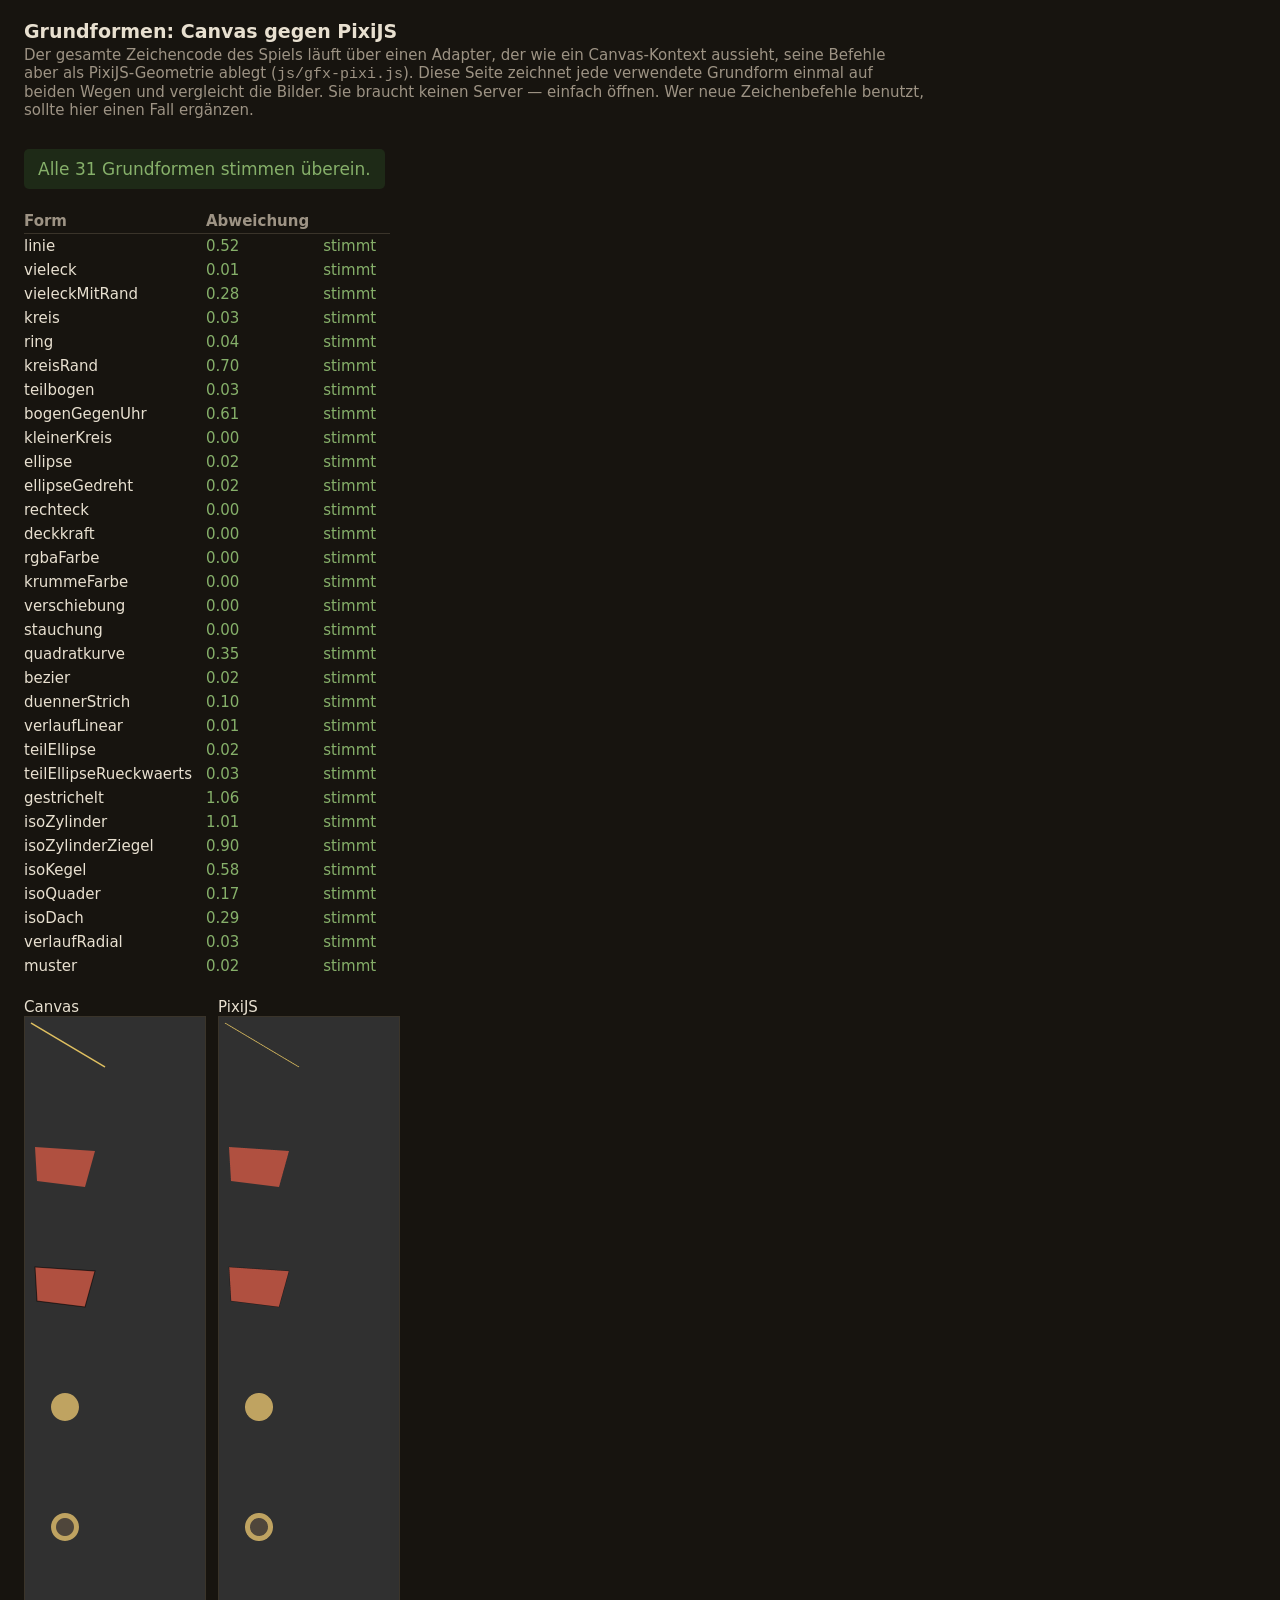
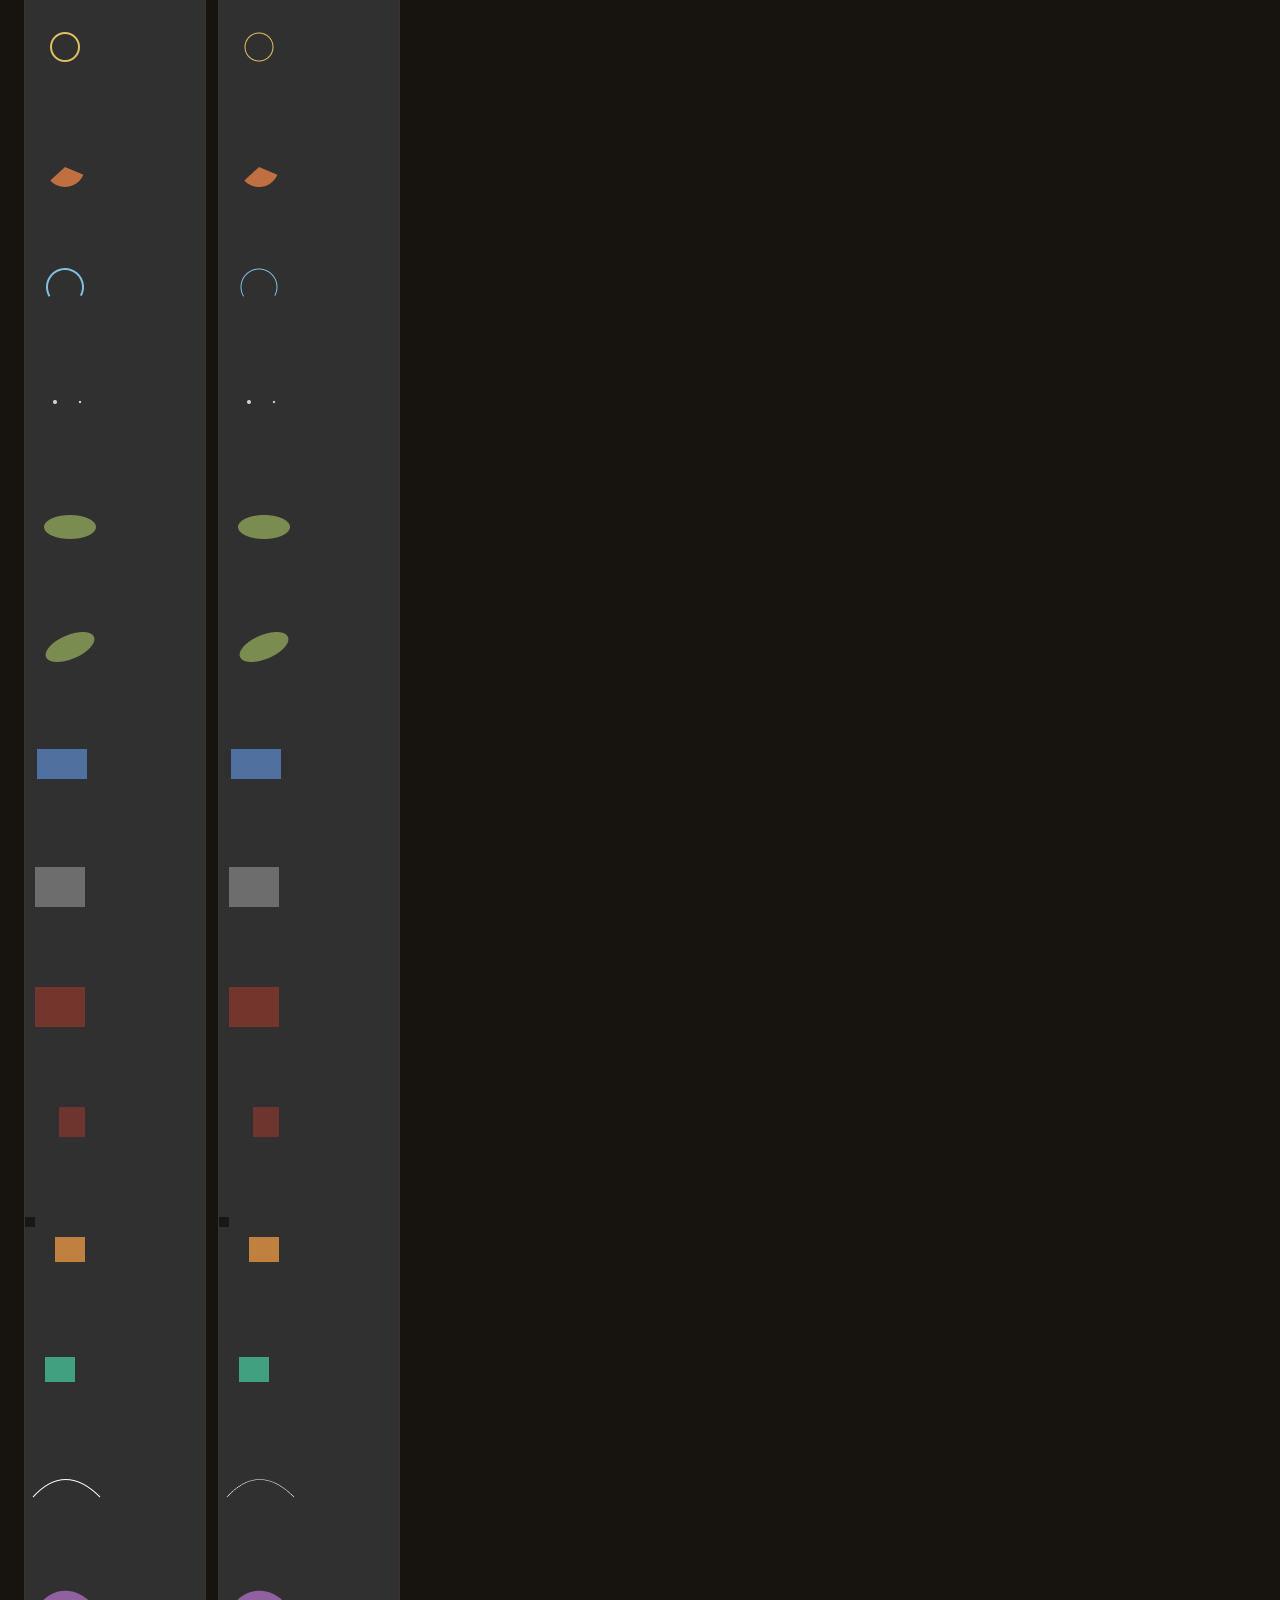
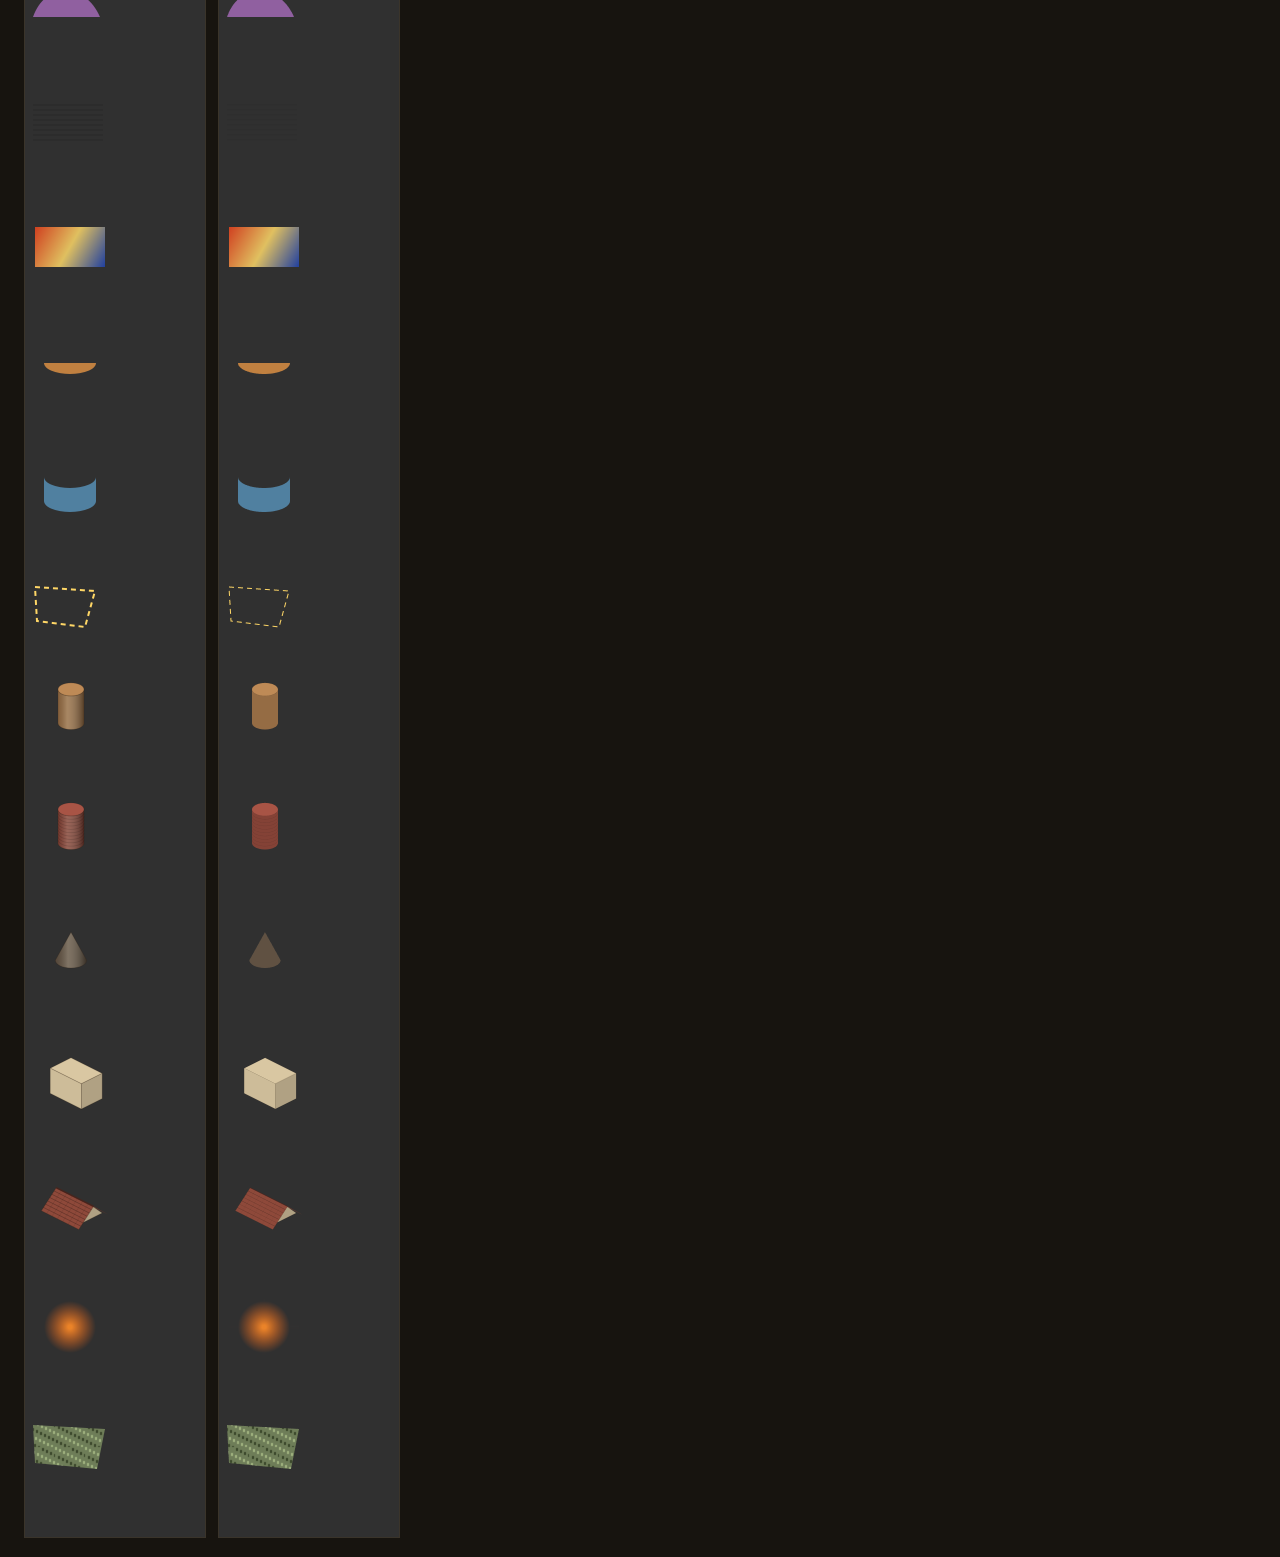
==== tools/formen-test.html @ 8a4fbda0 "Stadt auf PixiJS, Ostviertel mit neuer Mauer und Wassergraben Das Zeichnen läuft jetzt über die Graf" ====
<!DOCTYPE html>
<html lang="de">
<head>
<meta charset="utf-8">
<title>Grundformen: Canvas gegen PixiJS</title>
<style>
  body { font: 15px system-ui, sans-serif; background: #17140f; color: #e8e0d0; margin: 0; padding: 20px 24px; }
  h1 { font-size: 19px; margin: 0 0 4px; }
  p.hin { color: #9d9384; margin: 0 0 16px; max-width: 60em; }
  table { border-collapse: collapse; }
  td, th { padding: 3px 14px 3px 0; text-align: left; }
  th { color: #9d9384; font-weight: 600; border-bottom: 1px solid #3a342a; }
  .gut { color: #86b06a; } .schlecht { color: #d07a5a; font-weight: 700; }
  #urteil { font-size: 17px; margin: 14px 0 20px; padding: 10px 14px; border-radius: 5px; display: inline-block; }
  #urteil.gut { background: #1e2a17; } #urteil.schlecht { background: #2f1b14; }
  canvas { border: 1px solid #3a342a; vertical-align: top; }
  .bilder { margin-top: 20px; display: flex; gap: 12px; }
</style>
</head>
<body>
<h1>Grundformen: Canvas gegen PixiJS</h1>
<p class="hin">Der gesamte Zeichencode des Spiels läuft über einen Adapter, der wie ein Canvas-Kontext aussieht,
seine Befehle aber als PixiJS-Geometrie ablegt (<code>js/gfx-pixi.js</code>). Diese Seite zeichnet jede verwendete
Grundform einmal auf beiden Wegen und vergleicht die Bilder. Sie braucht keinen Server — einfach öffnen.
Wer neue Zeichenbefehle benutzt, sollte hier einen Fall ergänzen.</p>
<div id="urteil">messe …</div>
<div id="tabelle"></div>
<div class="bilder"><div><div>Canvas</div><canvas id="ca"></canvas></div><div><div>PixiJS</div><canvas id="px"></canvas></div></div>

<script src="../lib/pixi.min.js"></script>
<script>
'use strict';
const HK = { clamp: (v, a, b) => Math.max(a, Math.min(b, v)) };
</script>
<script src="../js/gfx-pixi.js"></script>
<script src="../js/iso.js"></script>
<script>'use strict'; const I = HK.Iso; I.OX = 46; I.OY = 26;</script>
<script>
'use strict';
const W = 180, H = 120, S = 2.0;

/* Jeder Fall zeichnet in Nutzerkoordinaten; der Maßstab steckt in der Lage, wie in der Szene */
const faelle = {
  linie: c => { c.strokeStyle = '#e0c060'; c.lineWidth = 1.5; c.beginPath(); c.moveTo(6, 6); c.lineTo(80, 50); c.stroke(); },
  vieleck: c => { c.fillStyle = '#b05040'; c.beginPath(); c.moveTo(10, 10); c.lineTo(70, 14); c.lineTo(60, 50); c.lineTo(12, 44); c.closePath(); c.fill(); },
  vieleckMitRand: c => { c.fillStyle = '#b05040'; c.strokeStyle = 'rgba(0,0,0,0.6)'; c.lineWidth = 1; c.beginPath(); c.moveTo(10, 10); c.lineTo(70, 14); c.lineTo(60, 50); c.lineTo(12, 44); c.closePath(); c.fill(); c.stroke(); },
  kreis: c => { c.fillStyle = '#bfa361'; c.beginPath(); c.arc(40, 30, 14, 0, 6.28); c.fill(); },
  ring: c => { c.fillStyle = '#bfa361'; c.beginPath(); c.arc(40, 30, 14, 0, 6.28); c.fill(); c.fillStyle = '#4f463b'; c.beginPath(); c.arc(40, 30, 9, 0, 6.28); c.fill(); },
  kreisRand: c => { c.strokeStyle = '#e0c060'; c.lineWidth = 2; c.beginPath(); c.arc(40, 30, 14, 0, 6.28); c.stroke(); },
  teilbogen: c => { c.fillStyle = '#c07040'; c.beginPath(); c.moveTo(40, 30); c.arc(40, 30, 20, 0.4, 2.4); c.closePath(); c.fill(); },
  bogenGegenUhr: c => { c.strokeStyle = '#80c0e0'; c.lineWidth = 2; c.beginPath(); c.arc(40, 30, 18, 0.5, 2.6, true); c.stroke(); },
  kleinerKreis: c => { c.fillStyle = '#d0d0d0'; c.beginPath(); c.arc(30, 25, 2, 0, 6.28); c.fill(); c.beginPath(); c.arc(55, 25, 1.2, 0, 6.28); c.fill(); },
  ellipse: c => { c.fillStyle = '#7a8c50'; c.beginPath(); c.ellipse(45, 30, 26, 12, 0, 0, 6.28); c.fill(); },
  ellipseGedreht: c => { c.fillStyle = '#7a8c50'; c.beginPath(); c.ellipse(45, 30, 26, 12, -0.4, 0, 6.28); c.fill(); },
  rechteck: c => { c.fillStyle = '#5070a0'; c.fillRect(12, 12, 50, 30); },
  deckkraft: c => { c.fillStyle = '#e0e0e0'; c.globalAlpha = 0.35; c.fillRect(10, 10, 50, 40); c.globalAlpha = 1; },
  rgbaFarbe: c => { c.fillStyle = 'rgba(200,60,40,0.45)'; c.fillRect(10, 10, 50, 40); },
  krummeFarbe: c => { c.fillStyle = 'rgba(215,215,220,-0.01)'; c.fillRect(10, 10, 20, 20); c.fillStyle = 'rgba(200,60,40,0.4)'; c.fillRect(34, 10, 26, 30); },
  verschiebung: c => { c.save(); c.translate(30, 20); c.fillStyle = '#c08040'; c.fillRect(0, 0, 30, 25); c.restore(); c.fillStyle = 'rgba(0,0,0,0.5)'; c.fillRect(0, 0, 10, 10); },
  stauchung: c => { c.save(); c.translate(20, 20); c.scale(0.5, 0.5); c.fillStyle = '#40a080'; c.fillRect(0, 0, 60, 50); c.restore(); },
  quadratkurve: c => { c.strokeStyle = '#ffffff'; c.lineWidth = 1; c.beginPath(); c.moveTo(8, 40); c.quadraticCurveTo(40, 5, 75, 40); c.stroke(); },
  bezier: c => { c.fillStyle = '#9060a0'; c.beginPath(); c.moveTo(8, 40); c.bezierCurveTo(20, 5, 60, 5, 75, 40); c.closePath(); c.fill(); },
  duennerStrich: c => { c.strokeStyle = 'rgba(0,0,0,0.3)'; c.lineWidth = 0.5; c.beginPath(); for (let i = 0; i < 8; i++) { c.moveTo(8, 8 + i * 5); c.lineTo(78, 8 + i * 5); } c.stroke(); },
  verlaufLinear: c => { const g = c.createLinearGradient(10, 10, 80, 50); g.addColorStop(0, '#d04020'); g.addColorStop(0.5, '#e0c060'); g.addColorStop(1, '#2040a0'); c.fillStyle = g; c.fillRect(10, 10, 70, 40); },
  teilEllipse: c => { c.fillStyle = '#c08040'; c.beginPath(); c.ellipse(45, 26, 26, 11, 0, 0, Math.PI); c.closePath(); c.fill(); },
  teilEllipseRueckwaerts: c => { c.fillStyle = '#5080a0'; c.beginPath(); c.ellipse(45, 20, 26, 11, 0, 0, Math.PI); c.lineTo(19, 44); c.ellipse(45, 44, 26, 11, 0, Math.PI, 0, true); c.closePath(); c.fill(); },
  gestrichelt: c => { c.strokeStyle = '#ffd766'; c.lineWidth = 2; c.setLineDash([5, 4]); c.beginPath(); c.moveTo(10, 10); c.lineTo(70, 14); c.lineTo(60, 50); c.lineTo(12, 44); c.closePath(); c.stroke(); c.setLineDash([]); },
  isoZylinder: c => I.cylinder(c, 0, 0, 0, 0.5, 1.2, '#b08050', {}),
  isoZylinderZiegel: c => I.cylinder(c, 0, 0, 0, 0.5, 1.2, '#9c4e40', { brick: true }),
  isoKegel: c => I.cone(c, 0, 0, 0.1, 0.6, 1.0, '#6b5a4a'),
  isoQuader: c => I.box(c, 0, 0, 0, 1.2, 0.8, 0.9, { wall: '#cdbc99' }),
  isoDach: c => I.gableRoof(c, 0, 0, 0.2, 1.2, 0.9, 0.5, '#8e493a', 'x', { gableFill: '#cdbc99' }),
  verlaufRadial: c => { const g = c.createRadialGradient(45, 30, 2, 45, 30, 26); g.addColorStop(0, 'rgba(255,140,40,0.9)'); g.addColorStop(1, 'rgba(255,100,20,0)'); c.fillStyle = g; c.fillRect(10, 2, 70, 56); },
};

/* Musterfüllung: sie braucht eine Quell-Leinwand am Muster, wie makePatterns sie anhängt */
function musterBauen(ctx2d) {
  const c = document.createElement('canvas'); c.width = 30; c.height = 30;
  const g = c.getContext('2d');
  g.fillStyle = '#6e7d58'; g.fillRect(0, 0, 30, 30);
  for (let i = 0; i < 90; i++) { g.fillStyle = i % 2 ? 'rgba(46,58,33,0.5)' : 'rgba(174,192,138,0.45)'; g.fillRect((i * 7) % 30, (i * 11) % 30, 2, 3); }
  const pat = ctx2d.createPattern(c, 'repeat');
  pat._quelle = c; pat._rs = 1;
  return pat;
}

(async () => {
  const namen = Object.keys(faelle);
  const ca = document.getElementById('ca'), px = document.getElementById('px');
  ca.width = W * S; ca.height = H * S * (namen.length + 1);
  const g2 = ca.getContext('2d');
  const muster = musterBauen(g2);
  faelle.muster = c => { c.fillStyle = muster; c.beginPath(); c.moveTo(8, 8); c.lineTo(80, 12); c.lineTo(72, 52); c.lineTo(10, 46); c.closePath(); c.fill(); };
  const alle = Object.keys(faelle);
  ca.height = H * S * alle.length;

  g2.fillStyle = '#303030'; g2.fillRect(0, 0, ca.width, ca.height);
  alle.forEach((n, i) => { g2.setTransform(S, 0, 0, S, 0, i * H * S); faelle[n](g2); });

  const app = new PIXI.Application();
  await app.init({ canvas: px, width: W * S, height: H * S * alle.length, background: 0x303030, antialias: true, preserveDrawingBuffer: true, preference: 'webgl', autoStart: false });
  alle.forEach((n, i) => {
    const pc = new HK.Gfx.PixiCtx();
    pc.setTransform(S, 0, 0, S, 0, i * H * S);
    faelle[n](pc);
    app.stage.addChild(new PIXI.Graphics(pc.gc));
  });
  app.renderer.render(app.stage);

  // Vergleichen: Kantenglättung unterscheidet sich immer, darum zusätzlich weichgezeichnet prüfen
  const hole = (cv, i) => { const t = document.createElement('canvas'); t.width = W * S; t.height = H * S; const g = t.getContext('2d'); g.drawImage(cv, 0, -i * H * S); return g.getImageData(0, 0, t.width, t.height).data; };
  const weich = d => { const n = d.length / 4, aus = new Float32Array(n * 3); const b = W * S;
    for (let p = 0; p < n; p++) { let r = 0, gg = 0, bb = 0, z = 0;
      const x = p % b, y = (p / b) | 0;
      for (let dy = -2; dy <= 2; dy++) for (let dx = -2; dx <= 2; dx++) {
        const q = (y + dy) * b + (x + dx); if (q < 0 || q >= n) continue;
        r += d[q * 4]; gg += d[q * 4 + 1]; bb += d[q * 4 + 2]; z++; }
      aus[p * 3] = r / z; aus[p * 3 + 1] = gg / z; aus[p * 3 + 2] = bb / z; }
    return aus; };

  let alleGut = true;
  const zeilen = alle.map((n, i) => {
    const a = weich(hole(ca, i)), b = weich(hole(px, i));
    let summe = 0; for (let k = 0; k < a.length; k += 3) summe += Math.max(Math.abs(a[k] - b[k]), Math.abs(a[k + 1] - b[k + 1]), Math.abs(a[k + 2] - b[k + 2]));
    const abw = summe / (a.length / 3);
    const gut = abw < 4;
    if (!gut) alleGut = false;
    return `<tr><td>${n}</td><td class="${gut ? 'gut' : 'schlecht'}">${abw.toFixed(2)}</td><td class="${gut ? 'gut' : 'schlecht'}">${gut ? 'stimmt' : 'WEICHT AB'}</td></tr>`;
  });
  document.getElementById('tabelle').innerHTML = '<table><tr><th>Form</th><th>Abweichung</th><th></th></tr>' + zeilen.join('') + '</table>';
  const u = document.getElementById('urteil');
  u.className = alleGut ? 'gut' : 'schlecht';
  u.textContent = alleGut ? `Alle ${alle.length} Grundformen stimmen überein.` : 'Mindestens eine Grundform weicht ab — siehe Tabelle.';
  ca.style.width = px.style.width = (W * S / 2) + 'px';
})();
</script>
</body>
</html>
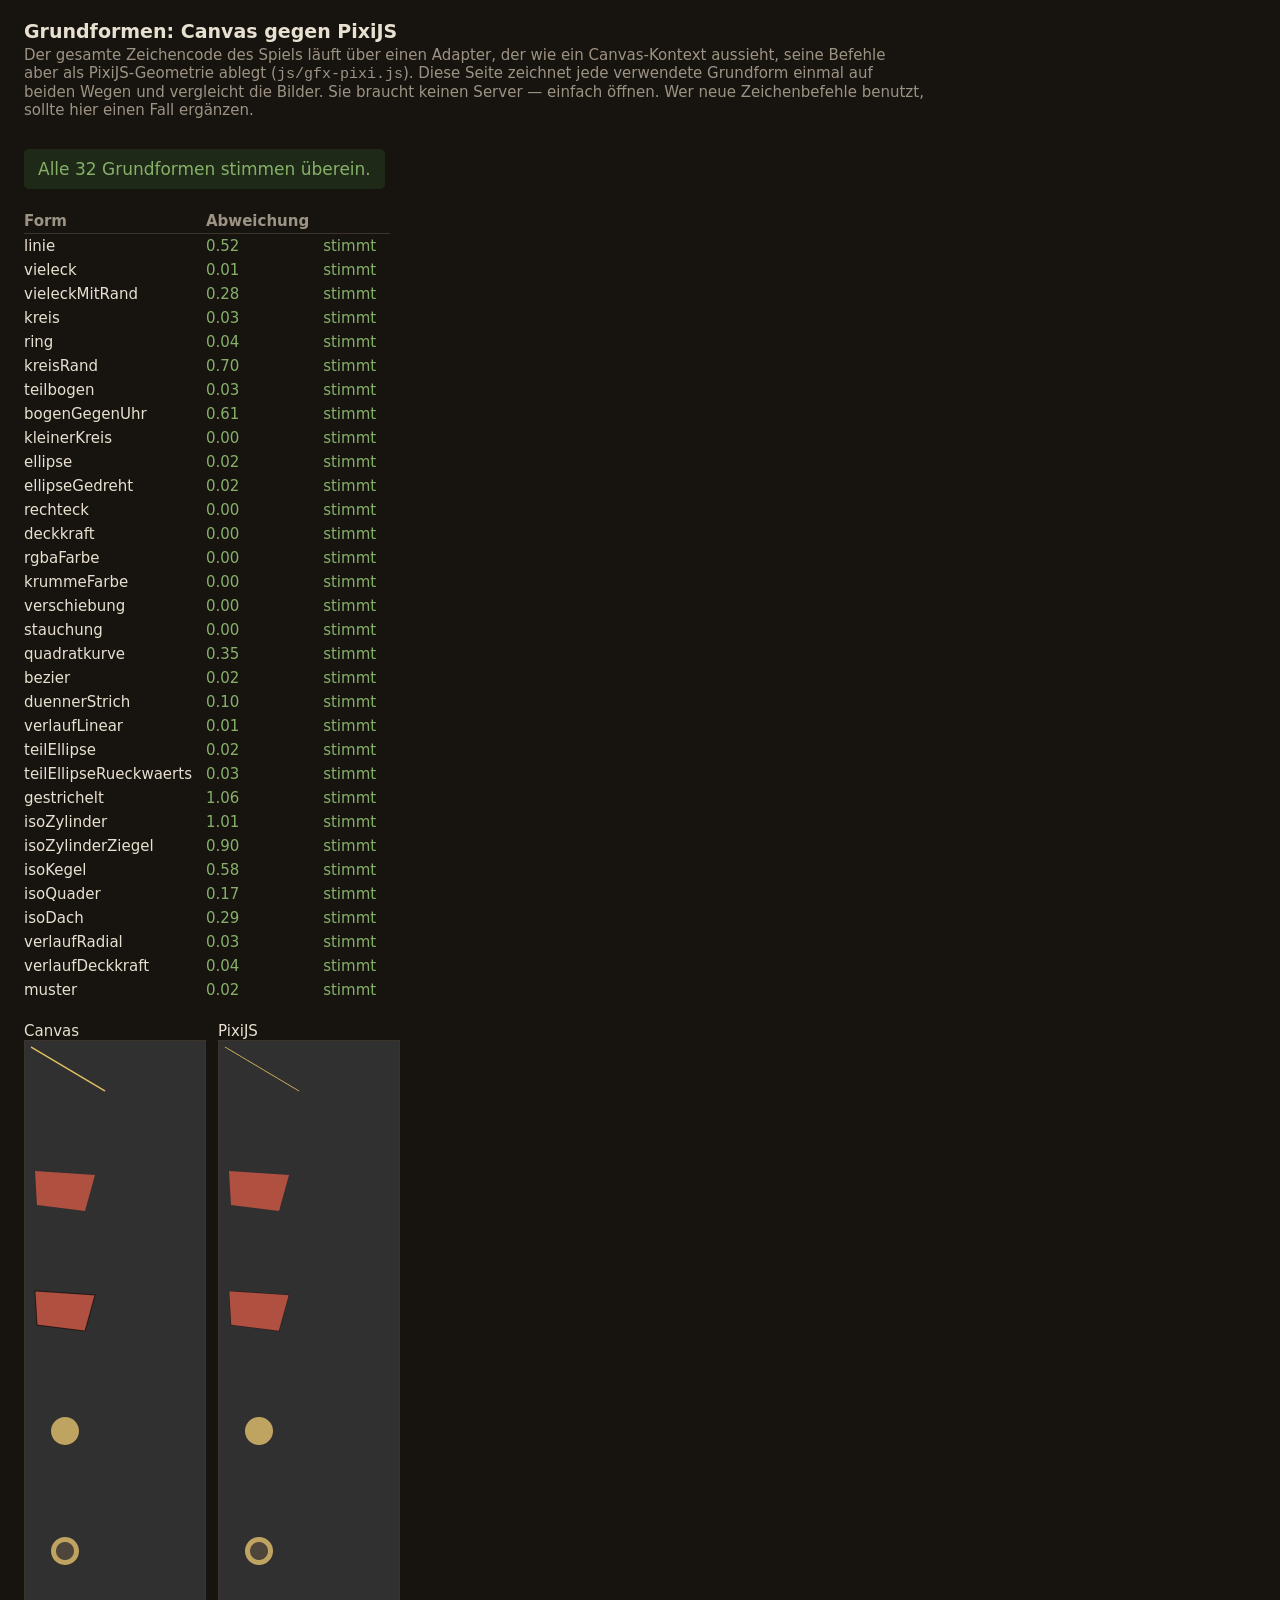
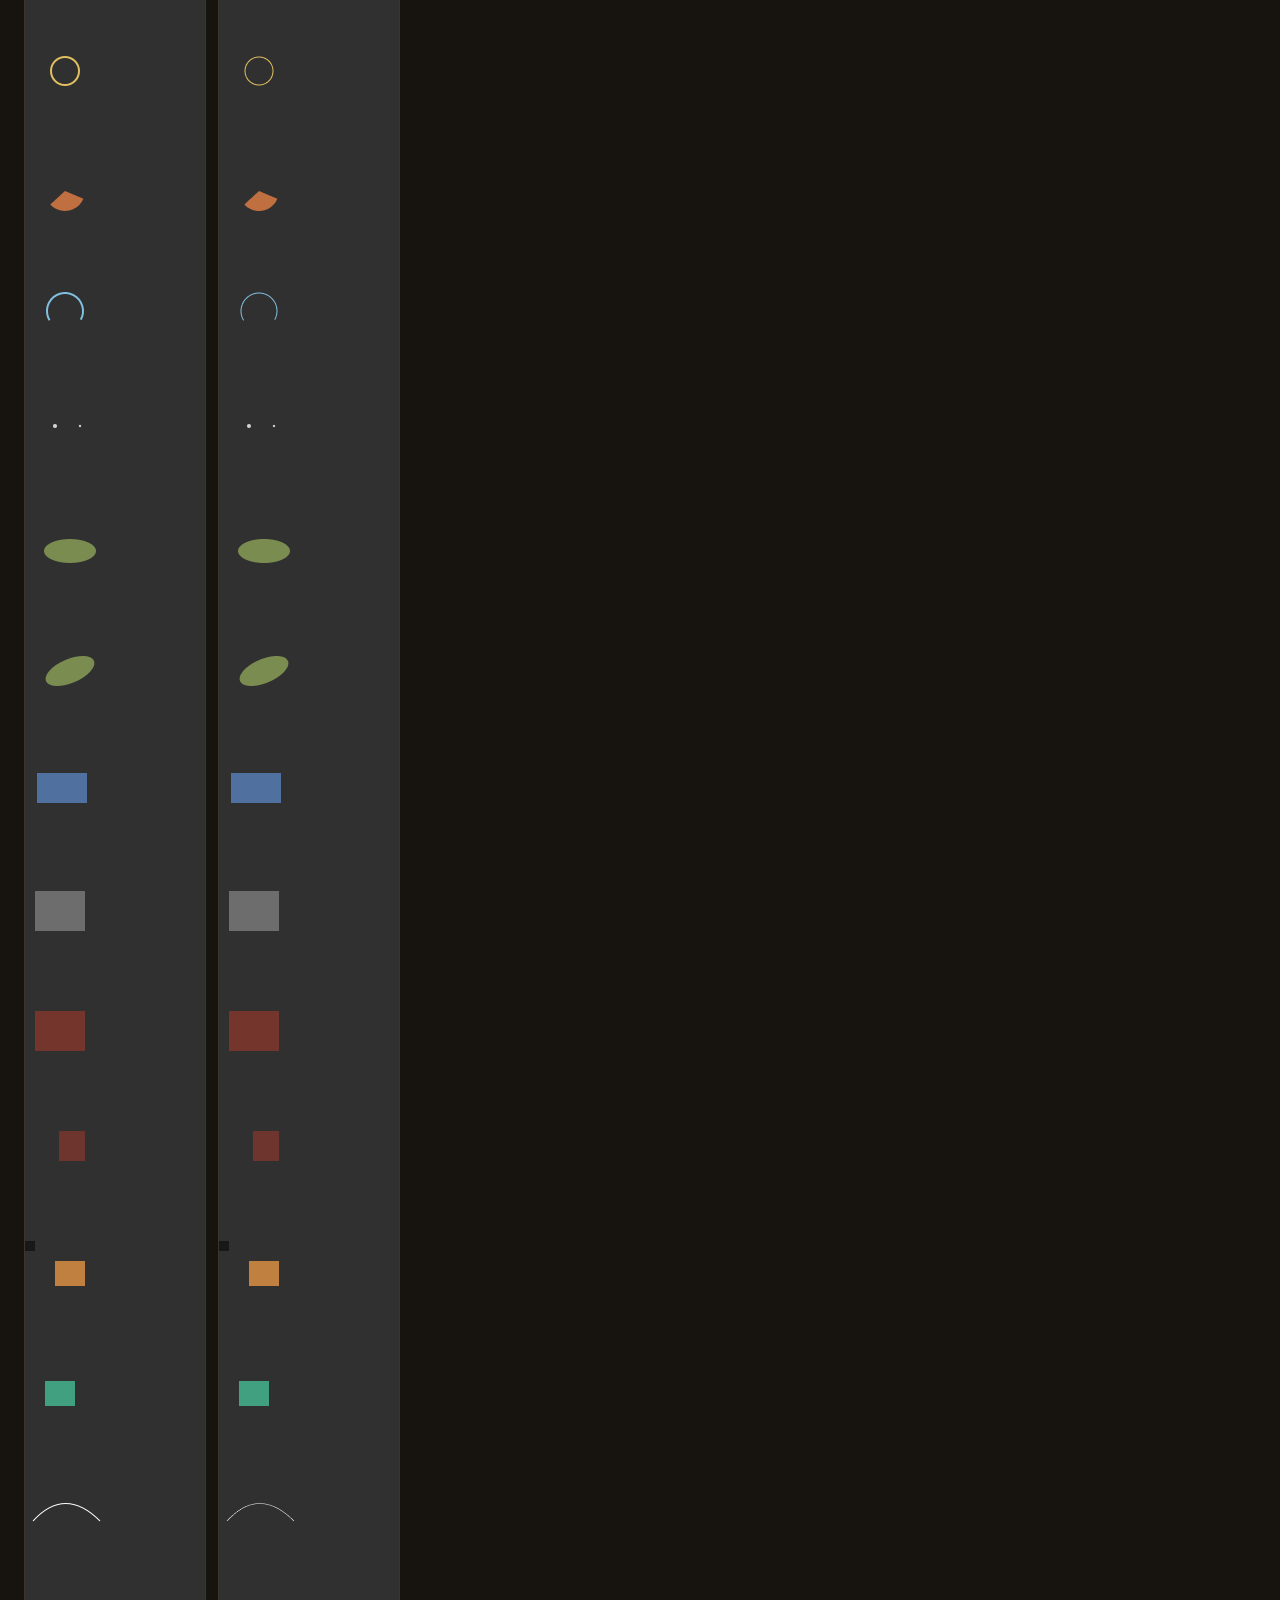
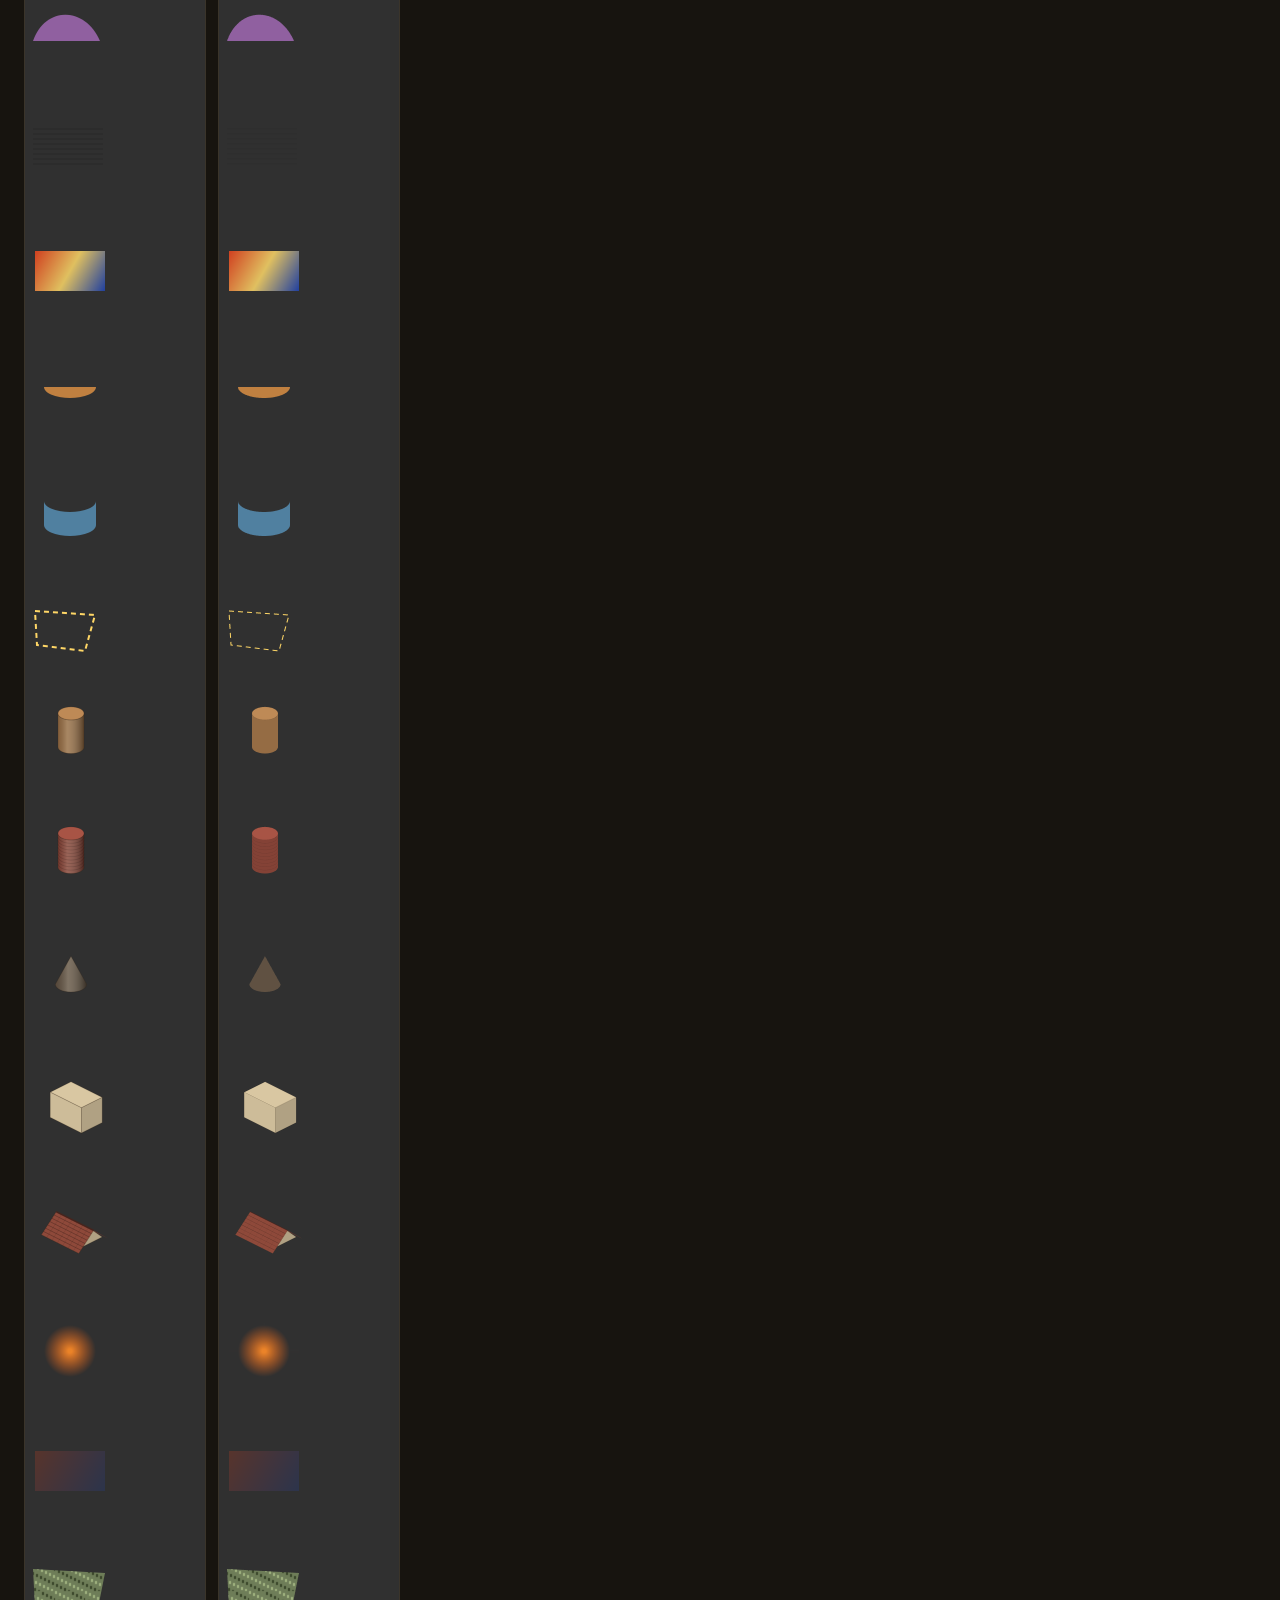
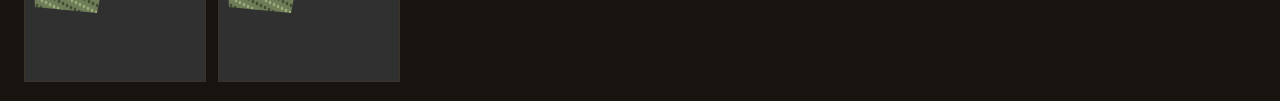
==== commit d2c37e6c: "Spielwelt, Navigation und verflochtene Auftragsgeschichten ausbauen" ====
--- a/tools/formen-test.html
+++ b/tools/formen-test.html
@@ -71,6 +71,7 @@
   isoQuader: c => I.box(c, 0, 0, 0, 1.2, 0.8, 0.9, { wall: '#cdbc99' }),
   isoDach: c => I.gableRoof(c, 0, 0, 0.2, 1.2, 0.9, 0.5, '#8e493a', 'x', { gableFill: '#cdbc99' }),
   verlaufRadial: c => { const g = c.createRadialGradient(45, 30, 2, 45, 30, 26); g.addColorStop(0, 'rgba(255,140,40,0.9)'); g.addColorStop(1, 'rgba(255,100,20,0)'); c.fillStyle = g; c.fillRect(10, 2, 70, 56); },
+  verlaufDeckkraft: c => { c.save(); const g = c.createLinearGradient(10, 10, 80, 50); g.addColorStop(0, '#d04020'); g.addColorStop(1, '#2040a0'); c.fillStyle = g; c.globalAlpha = 0.25; c.fillRect(10, 10, 70, 40); c.restore(); },
 };
 
 /* Musterfüllung: sie braucht eine Quell-Leinwand am Muster, wie makePatterns sie anhängt */
